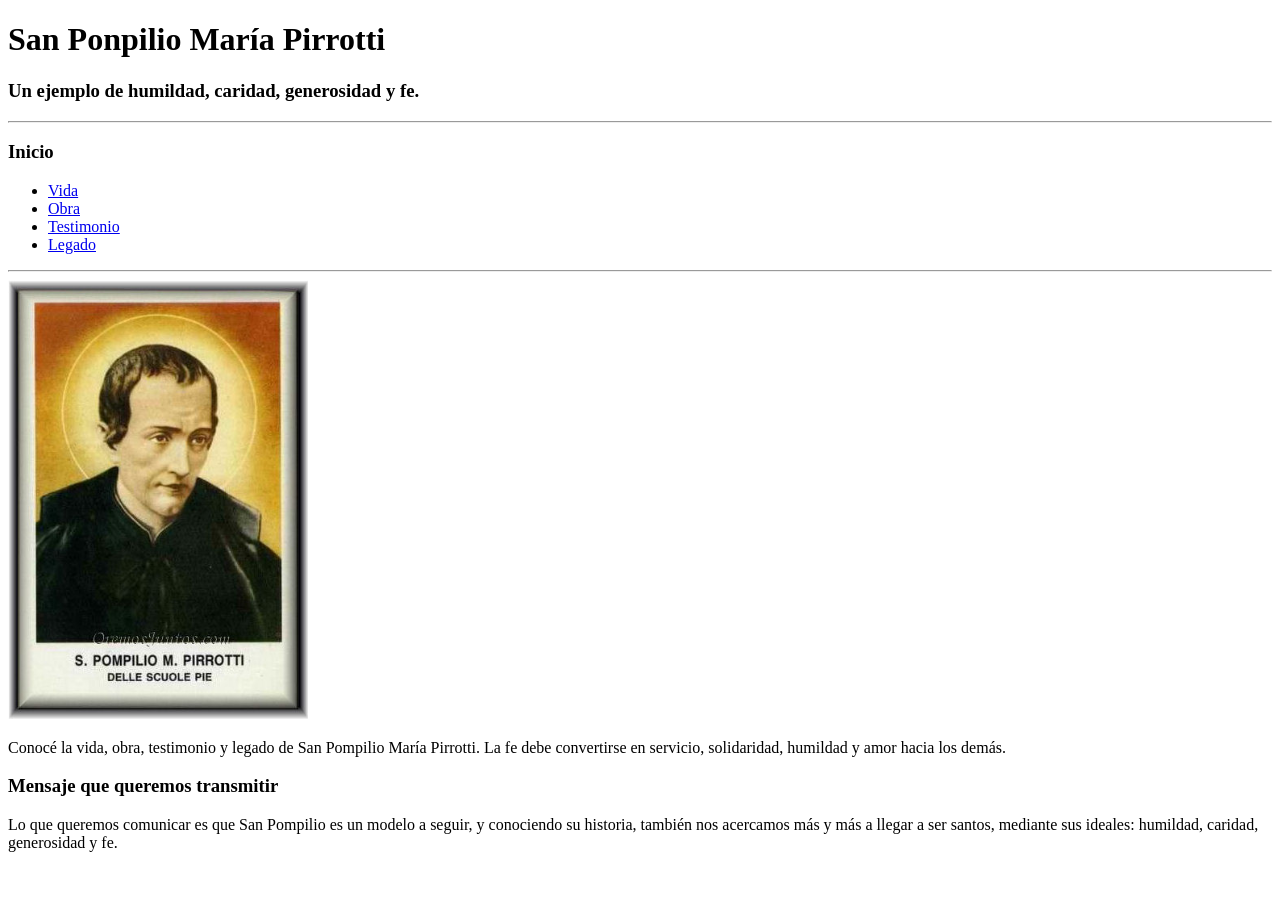
==== index.html @ e2042746 "Add files via upload" ====
<!DOCTYPE html>
<html lang="es">
<head>
    <meta charset="UTF-8">
    <meta name="viewport" content="width=device-width, initial-scale=1.0">
    <title>San Ponpilio María Pirrotti</title>
</head>
<body>
    <h1> San Ponpilio María Pirrotti</h1>
    <h3> Un ejemplo de humildad, caridad, generosidad y fe. </h3>
    <hr>
    <h3> Inicio </h3>
    <ul>
        <li><a href="vida.html">Vida</a></li>
        <li><a href="obra.html">Obra</a></li>
        <li><a href="testimonio.html">Testimonio</a></li>
        <li><a href="legado.html">Legado</a></li>
        
    </ul>
    <hr>
     <img src="../img/san ponpilio.jpg"
         alt="San Pompilio María Pirrotti"
         width="300">
     <p>
        Conocé la vida, obra, testimonio y legado de San Pompilio
        María Pirrotti.
        La fe debe convertirse en servicio, solidaridad,
        humildad y amor hacia los demás.
    </p>
    <h3> Mensaje que queremos transmitir</h3>
    <p>Lo que queremos comunicar es que San Pompilio es un modelo a seguir, y conociendo su historia, también nos acercamos más y más a llegar a ser santos, mediante sus ideales: humildad, caridad, generosidad y fe. </p>
</body>
</html>
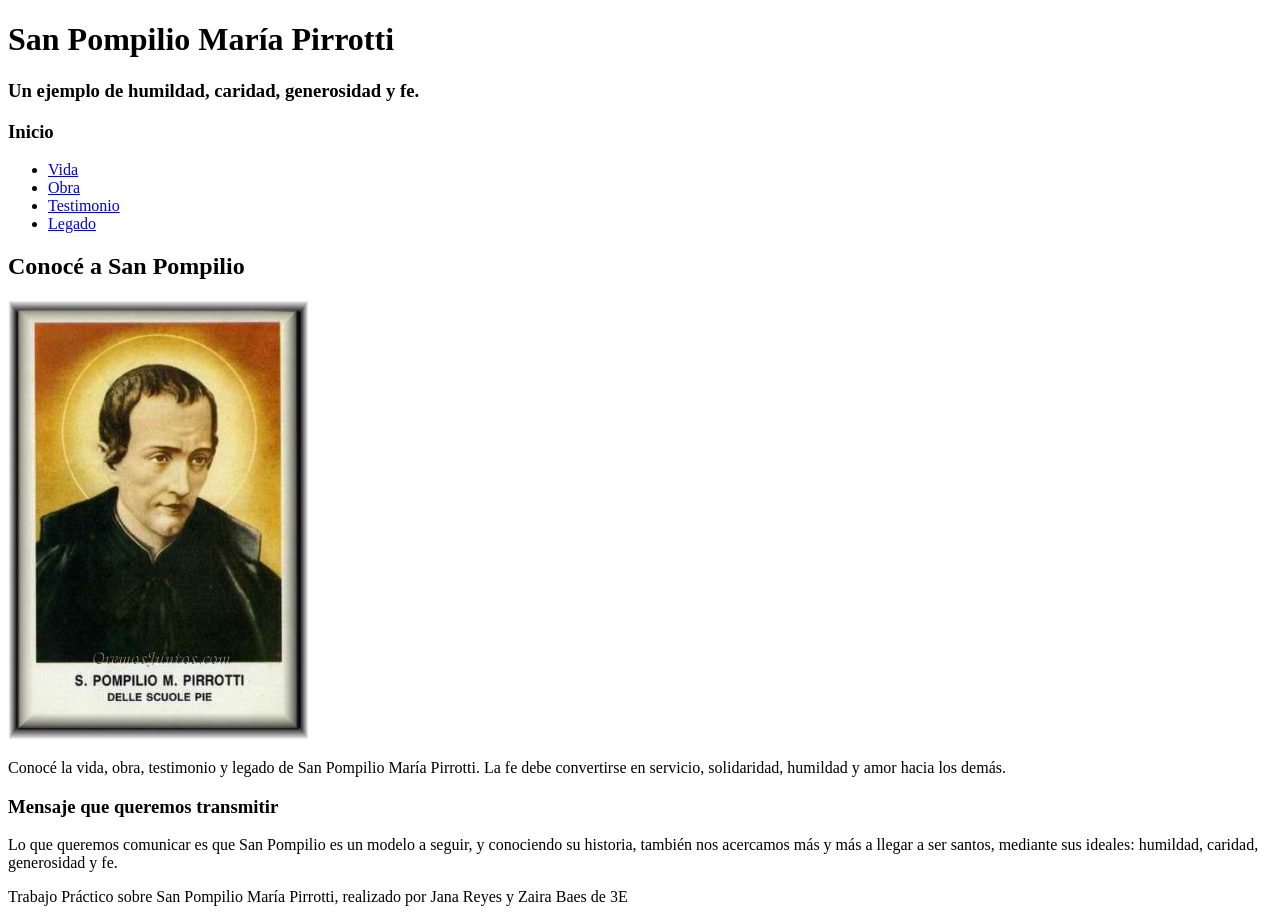
==== commit 44b8be0f: "Create index.html" ====
--- a/index.html
+++ b/index.html
@@ -1,33 +1,48 @@
-<!DOCTYPE html>
-<html lang="es">
-<head>
-    <meta charset="UTF-8">
-    <meta name="viewport" content="width=device-width, initial-scale=1.0">
-    <title>San Ponpilio María Pirrotti</title>
-</head>
-<body>
-    <h1> San Ponpilio María Pirrotti</h1>
-    <h3> Un ejemplo de humildad, caridad, generosidad y fe. </h3>
-    <hr>
-    <h3> Inicio </h3>
-    <ul>
-        <li><a href="vida.html">Vida</a></li>
-        <li><a href="obra.html">Obra</a></li>
-        <li><a href="testimonio.html">Testimonio</a></li>
-        <li><a href="legado.html">Legado</a></li>
-        
-    </ul>
-    <hr>
-     <img src="../img/san ponpilio.jpg"
-         alt="San Pompilio María Pirrotti"
-         width="300">
-     <p>
-        Conocé la vida, obra, testimonio y legado de San Pompilio
-        María Pirrotti.
-        La fe debe convertirse en servicio, solidaridad,
-        humildad y amor hacia los demás.
-    </p>
-    <h3> Mensaje que queremos transmitir</h3>
-    <p>Lo que queremos comunicar es que San Pompilio es un modelo a seguir, y conociendo su historia, también nos acercamos más y más a llegar a ser santos, mediante sus ideales: humildad, caridad, generosidad y fe. </p>
-</body>
-</html>+<!DOCTYPE html>
+<html lang="es">
+<head>
+    <meta charset="UTF-8">
+    <meta name="viewport" content="width=device-width, initial-scale=1.0">
+    <title>San Pompilio María Pirrotti</title>
+</head>
+<body>
+   <header>
+    <h1> San Pompilio María Pirrotti</h1>
+    <h3> Un ejemplo de humildad, caridad, generosidad y fe. </h3>
+   </header>
+    <nav>
+    <h3> Inicio </h3>
+    <ul>
+        <li><a href="vida.html">Vida</a></li>
+        <li><a href="obra.html">Obra</a></li>
+        <li><a href="testimonio.html">Testimonio</a></li>
+        <li><a href="legado.html">Legado</a></li>
+        
+    </ul>
+    </nav>
+     <main>
+        <section>
+            <h2> Conocé a San Pompilio</h2>
+    
+            <img src="../img/san ponpilio.jpg"
+         alt="San Pompilio Maria Pirrotti."
+         width="300">
+     <p>
+        Conocé la vida, obra, testimonio y legado de San Pompilio
+        María Pirrotti.
+        La fe debe convertirse en servicio, solidaridad,
+        humildad y amor hacia los demás.
+    </p>
+    </section>
+    <section>
+    <h3> Mensaje que queremos transmitir</h3>
+    <p>Lo que queremos comunicar es que San Pompilio es un modelo a seguir, y conociendo su historia, también nos acercamos más y más a llegar a ser santos, mediante sus ideales: humildad, caridad, generosidad y fe. </p>
+   </section>
+</main>
+
+       <footer>
+      <p>Trabajo Práctico sobre San Pompilio María Pirrotti, realizado por Jana Reyes y Zaira Baes de 3E</p>
+       </footer>
+
+</body>
+</html>
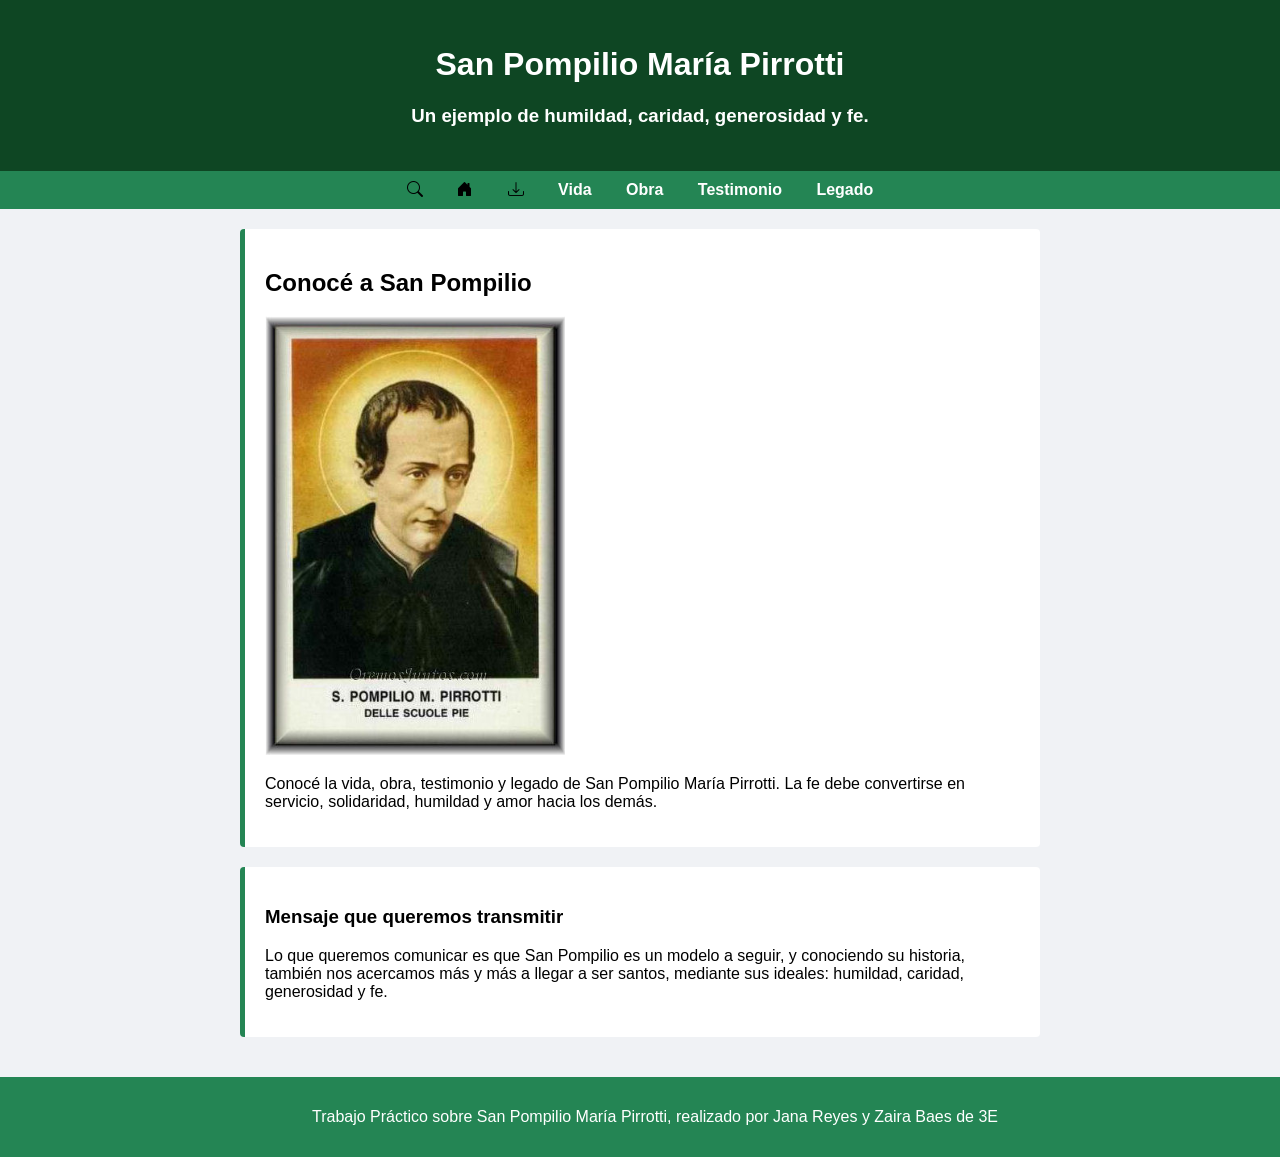
==== commit 7a9e208c: "Add files via upload" ====
--- a/index.html
+++ b/index.html
@@ -4,19 +4,94 @@
     <meta charset="UTF-8">
     <meta name="viewport" content="width=device-width, initial-scale=1.0">
     <title>San Pompilio María Pirrotti</title>
+    <link rel="stylesheet" href="../estilos.css">
+    <link rel="stylesheet" href="https://cdn.jsdelivr.net/npm/bootstrap-icons@1.13.2/font/bootstrap-icons.min.css">
+    <style>
+/* Estilos generales para el cuerpo de la página */
+body {
+font-family: 'Segoe UI', Tahoma, Geneva, Verdana, sans-serif;
+margin: 0;
+padding: 0;
+background-color: #f0f2f5;
+}
+/* Estilo para el encabezado principal */
+header {
+background-color: #0e4623;
+color: white;
+text-align: center;
+padding: 25px;
+}
+/* Estilo para la barra de navegación */
+nav {
+background-color: #248554;
+padding: 10px;
+}
+nav ul {
+list-style-type: none;
+margin: 0;
+padding: 0;
+text-align: center;
+}
+nav ul li {
+display: inline;
+margin: 0 15px;
+}
+nav ul li a {
+color: white;
+text-decoration: none;
+font-weight: bold;
+}
+/* Estilo para el contenedor del contenido principal */
+main {
+padding: 20px;
+max-width: 800px;
+margin: 0 auto;
+}
+/* Estilo para las secciones temáticas */
+section {
+background-color: #ffffff;
+border-left: 5px solid #248554;
+padding: 20px;
+margin-bottom: 20px;
+border-radius: 4px;
+}
+/Estilo para los artículos o noticias individuales */
+article {
+background-color: #f7fafc;
+border: 1px solid #e2e8f0;
+padding: 15px;
+margin-top: 15px;
+border-radius: 4px;
+}
+article h3 {
+color: #2d3748;
+margin-top: 0;
+}
+/* Estilo para el pie de página */
+footer {
+background-color: #248554;
+color: white;
+text-align: center;
+padding: 15px;
+position: relative;
+bottom: 0;
+width: 100%;
+}
+</style>
 </head>
 <body>
    <header>
     <h1> San Pompilio María Pirrotti</h1>
     <h3> Un ejemplo de humildad, caridad, generosidad y fe. </h3>
    </header>
-    <nav>
-    <h3> Inicio </h3>
-    <ul>
-        <li><a href="vida.html">Vida</a></li>
-        <li><a href="obra.html">Obra</a></li>
-        <li><a href="testimonio.html">Testimonio</a></li>
-        <li><a href="legado.html">Legado</a></li>
+    <nav><ul>
+        <li><i class="bi bi-search"></i></li>
+        <li><i class="bi bi-house-door-fill"></i></li>
+        <li><i class="bi bi-download"></i></li>
+        <li><a href="./pages/vida.html">Vida</a></li>
+        <li><a href="./pages/obra.html">Obra</a></li>
+        <li><a href="./pages/testimonio.html">Testimonio</a></li>
+        <li><a href="./pages/legado.html">Legado</a></li>
         
     </ul>
     </nav>
@@ -37,9 +112,10 @@
     <section>
     <h3> Mensaje que queremos transmitir</h3>
     <p>Lo que queremos comunicar es que San Pompilio es un modelo a seguir, y conociendo su historia, también nos acercamos más y más a llegar a ser santos, mediante sus ideales: humildad, caridad, generosidad y fe. </p>
-   </section>
-</main>
 
+       </section>
+
+    </main>
        <footer>
       <p>Trabajo Práctico sobre San Pompilio María Pirrotti, realizado por Jana Reyes y Zaira Baes de 3E</p>
        </footer>
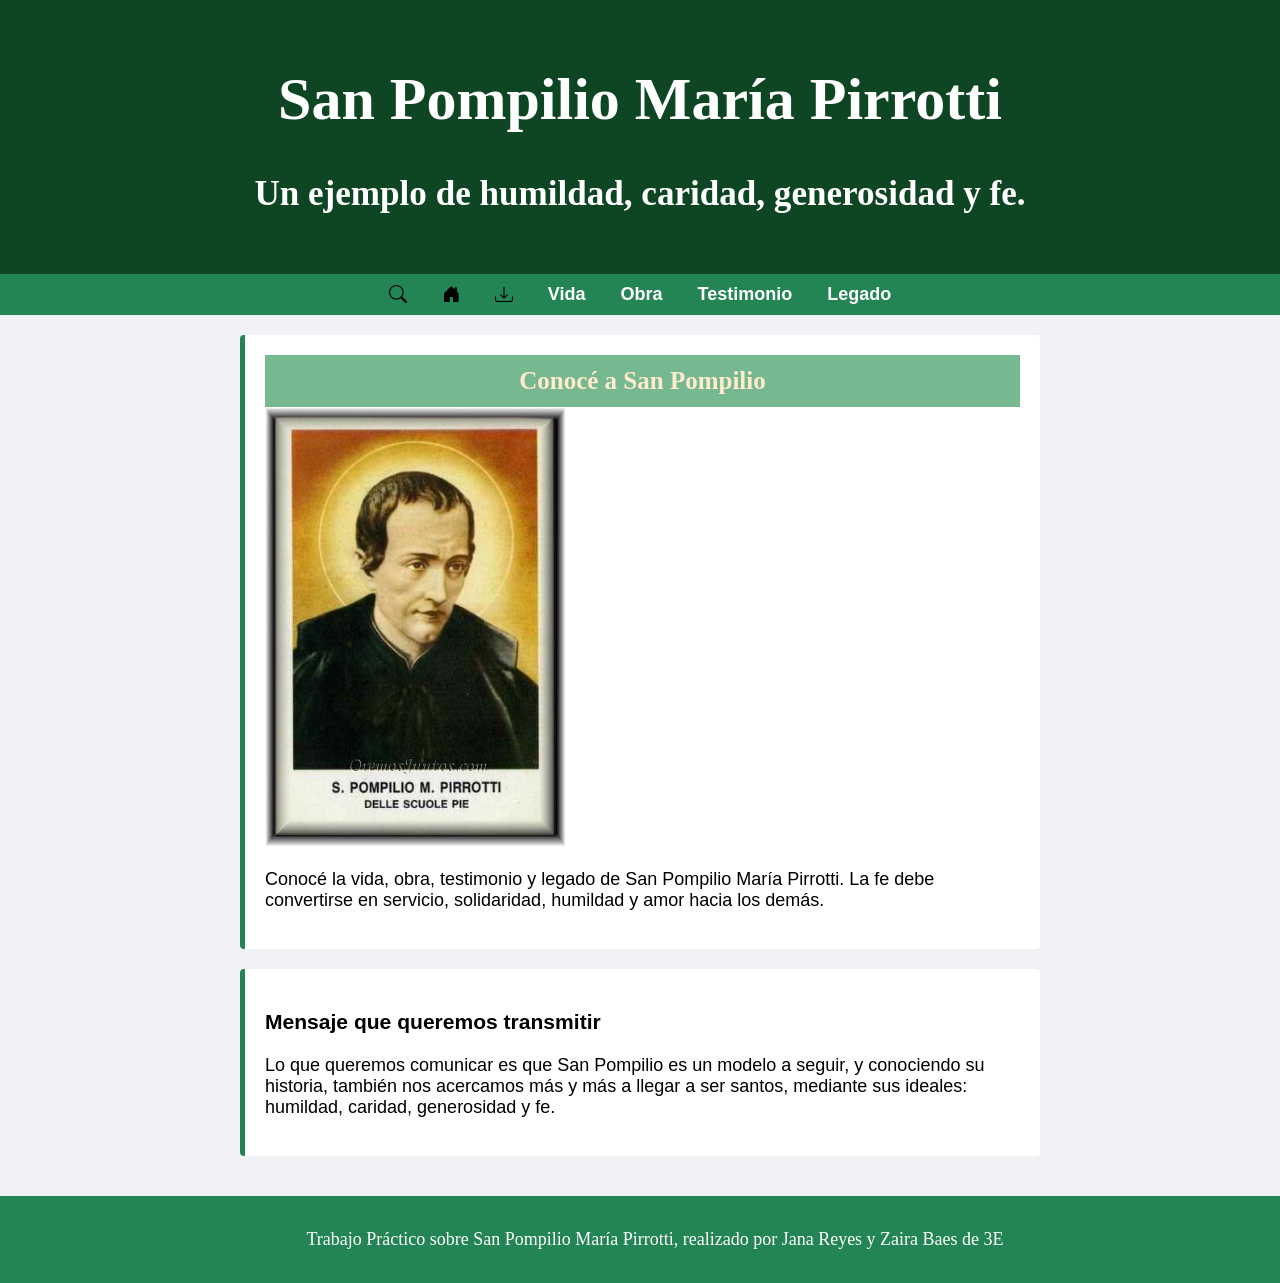
==== commit 5a0d2ce6: "Add files via upload" ====
--- a/index.html
+++ b/index.html
@@ -73,7 +73,7 @@
 color: white;
 text-align: center;
 padding: 15px;
-position: relative;
+position:relative;
 bottom: 0;
 width: 100%;
 }
--- a/estilos.css
+++ b/estilos.css
@@ -0,0 +1,54 @@
+header {
+    background-color: #248554;
+    color: #ffffff;
+    text-align: center;
+    padding: 10px;
+    font-size: 30px;
+    font-family: Georgia, 'Times New Roman', Times, serif;
+}
+h2 {
+    background-color: #76b88f;
+    color: blanchedalmond;
+    text-align: center;
+    margin:0;
+    padding: 12px;
+    font-size: 25px;
+    font-family: Georgia, 'Times New Roman', Times, serif;
+}
+body {
+    margin:0;
+    padding:0%;
+    font-size: 18px;
+    font-family: Georgia, 'Times New Roman', Times, serif;
+}
+nav {
+    text-align: center;
+    background-color: #7aa5ca;
+    padding-bottom: 20px;
+    margin: 0;
+}
+.card {
+    background-color: #a6cfb6;
+    padding: 20px;
+    border-radius: 10px;
+    margin: 15px;
+    border: #000000;
+}
+footer {
+    color: aliceblue;
+    background-color: #248554;
+    text-align: center;
+    padding: 20px;
+    font-family:Georgia, 'Times New Roman', Times, serif;
+    font-size: large;
+}
+article ul li {
+    background-color: #9ee29c;
+    font-size: 22px;
+    margin: 0;
+    padding: 10px;
+}
+article ul {
+    background-color: #9ee29c;
+    margin: 0;
+}
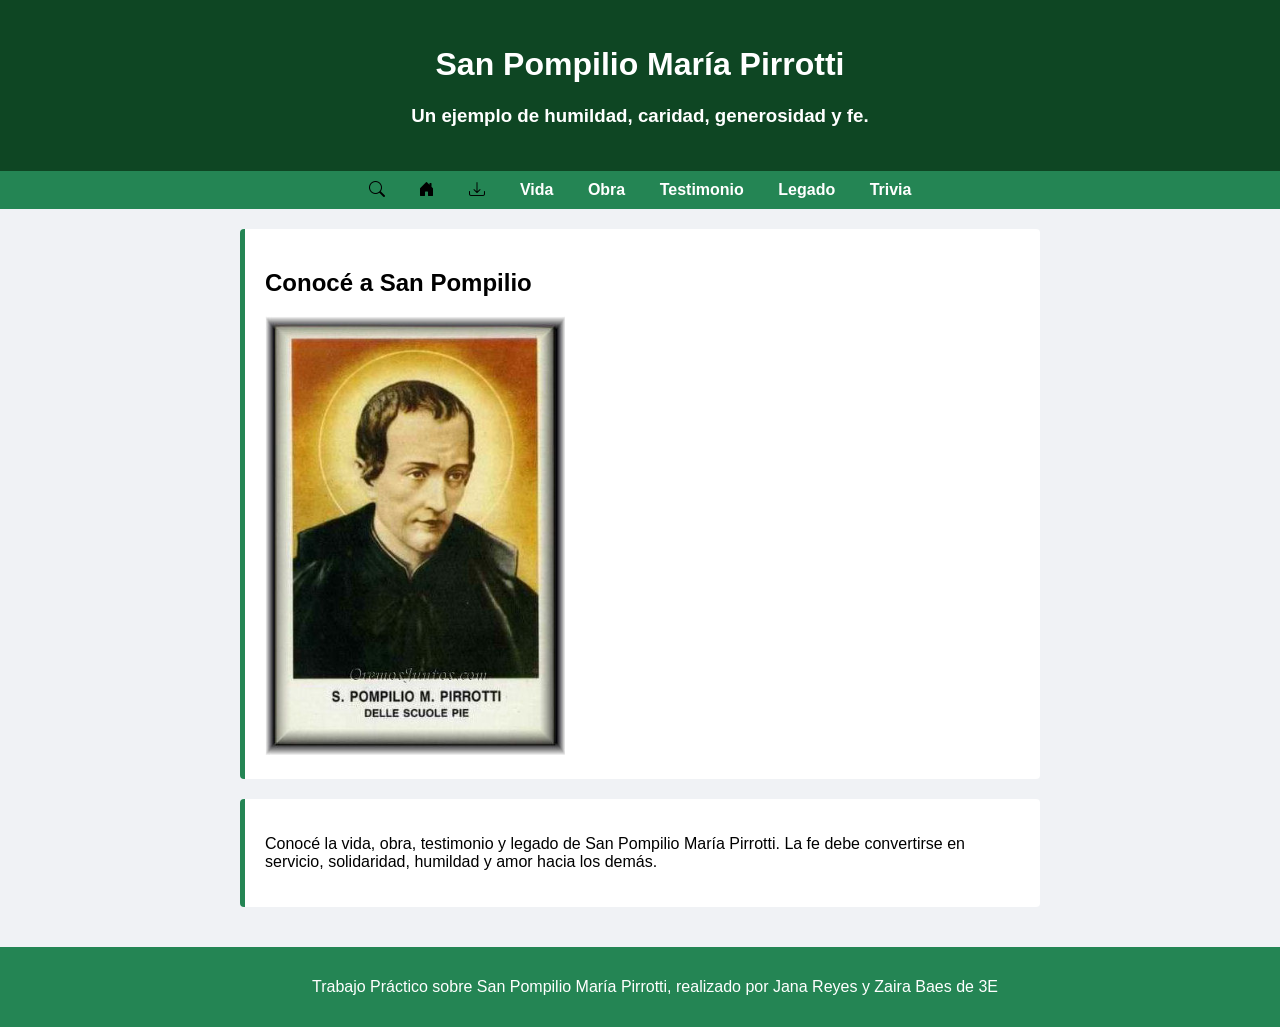
==== commit ac128804: "Add files via upload" ====
--- a/index.html
+++ b/index.html
@@ -4,7 +4,7 @@
     <meta charset="UTF-8">
     <meta name="viewport" content="width=device-width, initial-scale=1.0">
     <title>San Pompilio María Pirrotti</title>
-    <link rel="stylesheet" href="../estilos.css">
+    <link rel="stylesheet" href="./estilos.css">
     <link rel="stylesheet" href="https://cdn.jsdelivr.net/npm/bootstrap-icons@1.13.2/font/bootstrap-icons.min.css">
     <style>
 /* Estilos generales para el cuerpo de la página */
@@ -55,7 +55,7 @@
 margin-bottom: 20px;
 border-radius: 4px;
 }
-/Estilo para los artículos o noticias individuales */
+*/Estilo para los artículos o noticias individuales */
 article {
 background-color: #f7fafc;
 border: 1px solid #e2e8f0;
@@ -92,6 +92,7 @@
         <li><a href="./pages/obra.html">Obra</a></li>
         <li><a href="./pages/testimonio.html">Testimonio</a></li>
         <li><a href="./pages/legado.html">Legado</a></li>
+        <li><a href="./pages/trivia.html"> Trivia </a></li>
         
     </ul>
     </nav>
@@ -99,19 +100,13 @@
         <section>
             <h2> Conocé a San Pompilio</h2>
     
-            <img src="../img/san ponpilio.jpg"
+            <img src="./img/SanPompilio1.jpg"
          alt="San Pompilio Maria Pirrotti."
          width="300">
-     <p>
-        Conocé la vida, obra, testimonio y legado de San Pompilio
-        María Pirrotti.
-        La fe debe convertirse en servicio, solidaridad,
-        humildad y amor hacia los demás.
-    </p>
+     
     </section>
     <section>
-    <h3> Mensaje que queremos transmitir</h3>
-    <p>Lo que queremos comunicar es que San Pompilio es un modelo a seguir, y conociendo su historia, también nos acercamos más y más a llegar a ser santos, mediante sus ideales: humildad, caridad, generosidad y fe. </p>
+    <p>Conocé la vida, obra, testimonio y legado de San Pompilio María Pirrotti. La fe debe convertirse en servicio, solidaridad, humildad y amor hacia los demás. </p>
 
        </section>
 
@@ -119,6 +114,7 @@
        <footer>
       <p>Trabajo Práctico sobre San Pompilio María Pirrotti, realizado por Jana Reyes y Zaira Baes de 3E</p>
        </footer>
-
+       
+   
 </body>
 </html>
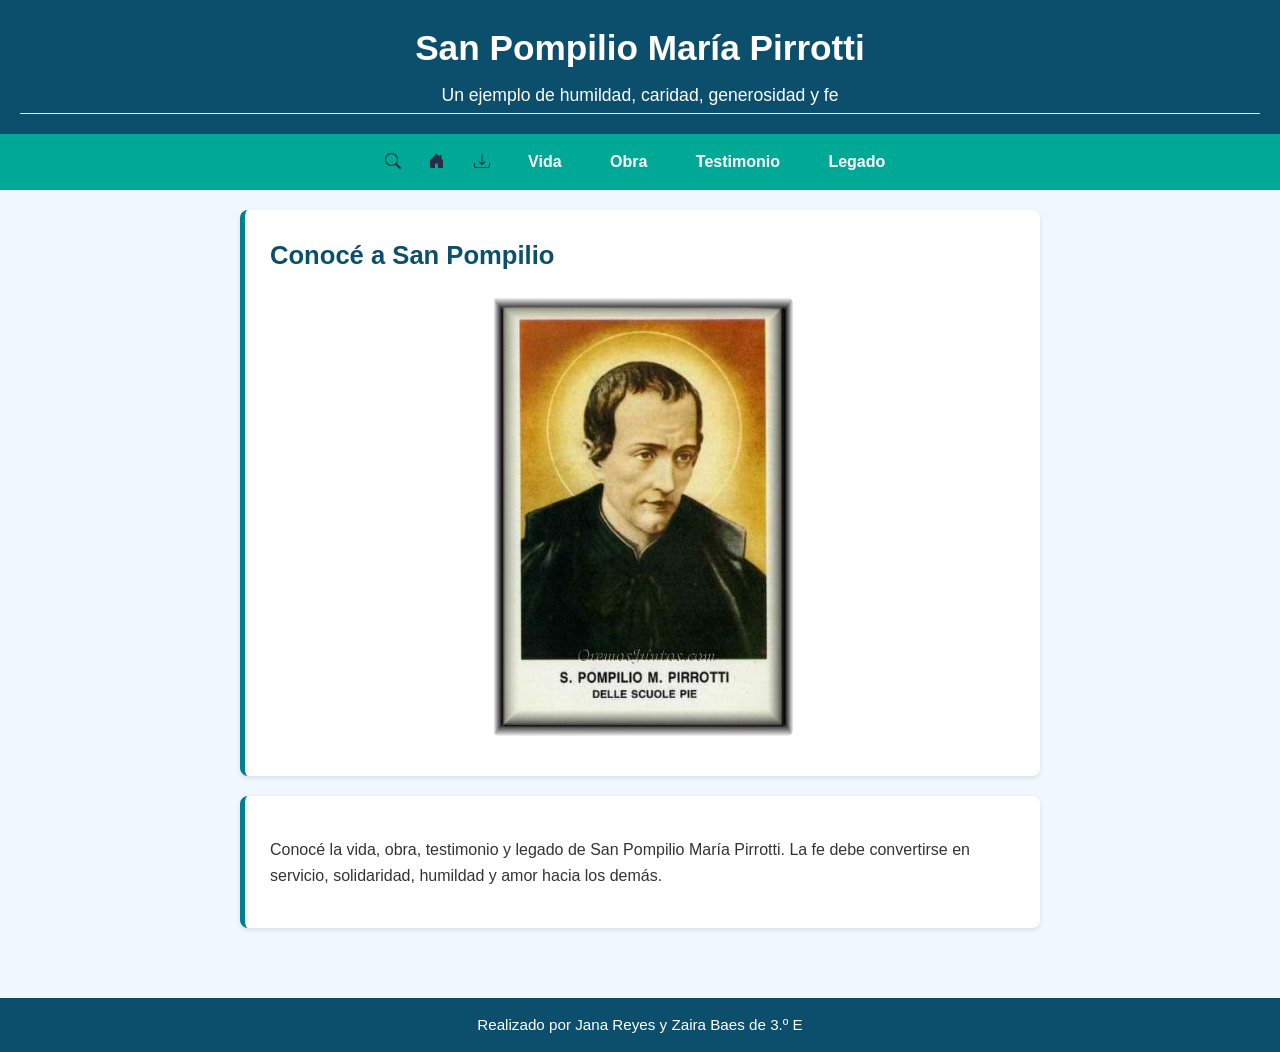
==== commit d3630b40: "Add files via upload" ====
--- a/index.html
+++ b/index.html
@@ -4,117 +4,40 @@
     <meta charset="UTF-8">
     <meta name="viewport" content="width=device-width, initial-scale=1.0">
     <title>San Pompilio María Pirrotti</title>
-    <link rel="stylesheet" href="./estilos.css">
+   <link rel="stylesheet" href="./css/estilos.css">
     <link rel="stylesheet" href="https://cdn.jsdelivr.net/npm/bootstrap-icons@1.13.2/font/bootstrap-icons.min.css">
-    <style>
-/* Estilos generales para el cuerpo de la página */
-body {
-font-family: 'Segoe UI', Tahoma, Geneva, Verdana, sans-serif;
-margin: 0;
-padding: 0;
-background-color: #f0f2f5;
-}
-/* Estilo para el encabezado principal */
-header {
-background-color: #0e4623;
-color: white;
-text-align: center;
-padding: 25px;
-}
-/* Estilo para la barra de navegación */
-nav {
-background-color: #248554;
-padding: 10px;
-}
-nav ul {
-list-style-type: none;
-margin: 0;
-padding: 0;
-text-align: center;
-}
-nav ul li {
-display: inline;
-margin: 0 15px;
-}
-nav ul li a {
-color: white;
-text-decoration: none;
-font-weight: bold;
-}
-/* Estilo para el contenedor del contenido principal */
-main {
-padding: 20px;
-max-width: 800px;
-margin: 0 auto;
-}
-/* Estilo para las secciones temáticas */
-section {
-background-color: #ffffff;
-border-left: 5px solid #248554;
-padding: 20px;
-margin-bottom: 20px;
-border-radius: 4px;
-}
-*/Estilo para los artículos o noticias individuales */
-article {
-background-color: #f7fafc;
-border: 1px solid #e2e8f0;
-padding: 15px;
-margin-top: 15px;
-border-radius: 4px;
-}
-article h3 {
-color: #2d3748;
-margin-top: 0;
-}
-/* Estilo para el pie de página */
-footer {
-background-color: #248554;
-color: white;
-text-align: center;
-padding: 15px;
-position:relative;
-bottom: 0;
-width: 100%;
-}
-</style>
 </head>
 <body>
-   <header>
-    <h1> San Pompilio María Pirrotti</h1>
-    <h3> Un ejemplo de humildad, caridad, generosidad y fe. </h3>
-   </header>
-    <nav><ul>
-        <li><i class="bi bi-search"></i></li>
-        <li><i class="bi bi-house-door-fill"></i></li>
-        <li><i class="bi bi-download"></i></li>
-        <li><a href="./pages/vida.html">Vida</a></li>
-        <li><a href="./pages/obra.html">Obra</a></li>
-        <li><a href="./pages/testimonio.html">Testimonio</a></li>
-        <li><a href="./pages/legado.html">Legado</a></li>
-        <li><a href="./pages/trivia.html"> Trivia </a></li>
-        
-    </ul>
+    <header>
+        <h1>San Pompilio María Pirrotti</h1>
+        <h3>Un ejemplo de humildad, caridad, generosidad y fe</h3>
+    </header>
+    
+    <nav>
+        <ul>
+            <li><i class="bi bi-search"></i></li>
+            <li><i class="bi bi-house-door-fill"></i></li>
+            <li><i class="bi bi-download"></i></li>
+            <li><a href="./pages/vida.html">Vida</a></li>
+            <li><a href="./pages/obra.html">Obra</a></li>
+            <li><a href="./pages/testimonio.html">Testimonio</a></li>
+            <li><a href="./pages/legado.html">Legado</a></li>
+        </ul>
     </nav>
-     <main>
+
+    <main>
         <section>
-            <h2> Conocé a San Pompilio</h2>
-    
-            <img src="./img/SanPompilio1.jpg"
-         alt="San Pompilio Maria Pirrotti."
-         width="300">
-     
-    </section>
-    <section>
-    <p>Conocé la vida, obra, testimonio y legado de San Pompilio María Pirrotti. La fe debe convertirse en servicio, solidaridad, humildad y amor hacia los demás. </p>
+            <h2>Conocé a San Pompilio</h2>
+            <img src="./img/SanPompilio1.jpg" alt="San Pompilio María Pirrotti" width="300">
+        </section>
 
-       </section>
+        <section>
+            <p>Conocé la vida, obra, testimonio y legado de San Pompilio María Pirrotti. La fe debe convertirse en servicio, solidaridad, humildad y amor hacia los demás.</p>
+        </section>
+    </main>
 
-    </main>
-       <footer>
-      <p>Trabajo Práctico sobre San Pompilio María Pirrotti, realizado por Jana Reyes y Zaira Baes de 3E</p>
-       </footer>
-       
-   
+    <footer>
+        <p>Realizado por Jana Reyes y Zaira Baes de 3.º E</p>
+    </footer>
 </body>
-</html>
+</html>
--- a/css/estilos.css
+++ b/css/estilos.css
@@ -0,0 +1,154 @@
+/* ==========================================
+   Estilos Generales
+   ========================================== */
+body {
+    font-family: 'Segoe UI', Tahoma, Geneva, Verdana, sans-serif;
+    margin: 0;
+    padding: 0;
+    background-color: #f0f8ff;
+    color: #2b2d42;
+    line-height: 1.6;
+}
+
+/* ==========================================
+   Encabezado (Header)
+   ========================================== */
+/* ==========================================
+   Encabezado (Header)
+   ========================================== */
+header {
+    background-color: #0b4f6c;
+    color: #ffffff;
+    text-align: center;
+    padding: 20px;          /* Reduce el espacio vertical */
+    border: none;           /* Quita bordes si los hay */
+}
+
+header h1 {
+    color: #ffffff;
+    margin: 0 0 5px 0;      /* Espacio mínimo abajo del título */
+    font-size: 2.2rem;
+    font-weight: bold;
+}
+
+header p, header h3 {
+    color: #ffffff;
+    margin: 0;
+    font-size: 1.1rem;
+    font-weight: 300;
+}
+/* ==========================================
+   Navegación (Nav)
+   ========================================== */
+nav {
+    background-color: #00a896;
+    padding: 10px;
+}
+
+nav ul {
+    list-style-type: none;
+    margin: 0;
+    padding: 0;
+    text-align: center;
+}
+
+nav ul li {
+    display: inline-block;
+    margin: 5px 12px;
+}
+
+nav ul li a {
+    color: #ffffff;
+    text-decoration: none;
+    font-weight: bold;
+    font-size: 1rem;
+    padding: 5px 10px;
+}
+
+nav ul li a:hover {
+    text-decoration: underline;
+    color: #e0f6f6;
+}
+
+/* ==========================================
+   Contenido Principal y Tarjetas
+   ========================================== */
+main {
+    padding: 20px;
+    max-width: 800px;
+    margin: 0 auto;
+}
+
+.card, section {
+    background-color: #ffffff;
+    padding: 25px;
+    margin-bottom: 20px;
+    border-radius: 8px;
+    border-left: 5px solid #028090;
+    box-shadow: 0 2px 5px rgba(0, 0, 0, 0.1);
+}
+
+h1, h2, h3 {
+    color: #0b4f6c;
+}
+
+h2 {
+    font-size: 1.6rem;
+    margin-top: 0;
+}
+
+h3 {
+    font-size: 1.2rem;
+    margin-top: 20px;
+    margin-bottom: 8px;
+    border-bottom: 1px solid #e2e8f0;
+    padding-bottom: 4px;
+}
+
+p {
+    font-size: 1rem;
+    color: #333333;
+    margin-bottom: 15px;
+}
+
+/* ==========================================
+   Imágenes y Figuras
+   ========================================== */
+img {
+    max-width: 100%;
+    height: auto;
+    border-radius: 6px;
+    display: block;
+    margin: 15px auto;
+}
+
+figure {
+    margin: 15px 0;
+    text-align: center;
+}
+
+figcaption {
+    font-size: 0.85rem;
+    color: #5c6b73;
+    margin-top: 6px;
+    font-style: italic;
+}
+
+/* ==========================================
+   Pie de Página (Footer)
+   ========================================== */
+footer {
+    background-color: #0b4f6c;
+    color: #ffffff;
+    text-align: center;
+    padding: 15px;
+    margin-top: 30px;
+    width: 100%;
+    box-sizing: border-box;
+}
+
+footer p {
+    color: #ffffff;
+    margin: 0;
+    font-size: 0.95rem;
+}
